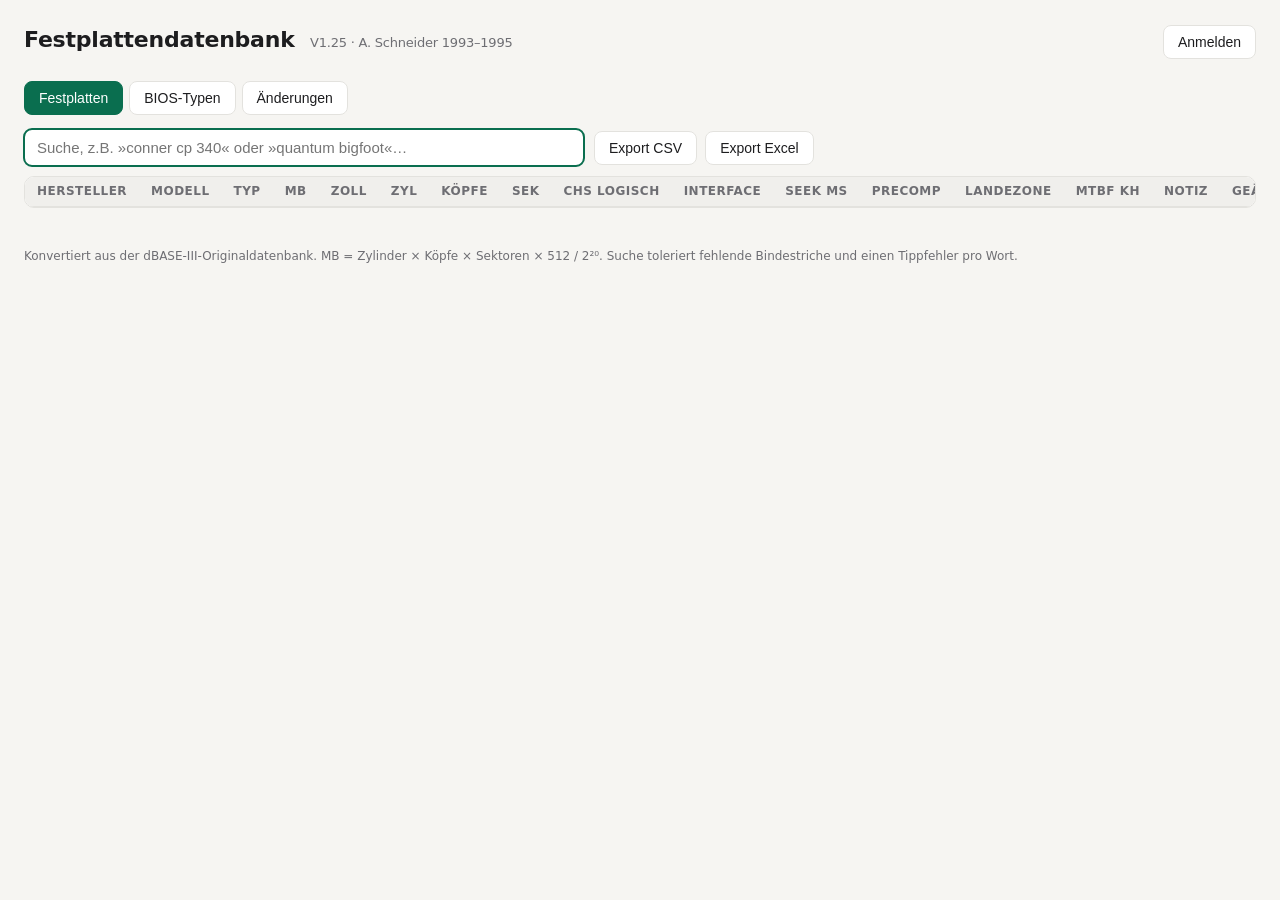
==== webapp/html/index.html @ 79a00c4e "Add editable web application for classic-computing.org/hddb/ Static UI (vanilla JS, full window widt" ====
<!doctype html>
<html lang="de">
<head>
<meta charset="utf-8">
<meta name="viewport" content="width=device-width, initial-scale=1">
<title>Festplattendatenbank</title>
<link rel="stylesheet" href="style.css">
</head>
<body>
<header>
  <h1>Festplattendatenbank <small id="subtitle">V1.25 · A. Schneider 1993–1995</small></h1>
  <div class="account" id="account"></div>
</header>
<main>
  <div class="tabs" role="tablist">
    <button id="tab-disks" role="tab" aria-selected="true">Festplatten</button>
    <button id="tab-bios" role="tab" aria-selected="false">BIOS-Typen</button>
    <button id="tab-history" role="tab" aria-selected="false">Änderungen</button>
  </div>

  <section id="pane-disks">
    <div class="controls">
      <input id="q" type="search" placeholder="Suche, z.B. »conner cp 340« oder »quantum bigfoot«…" autofocus>
      <span class="toolbar" id="toolbar">
        <button id="btn-new" hidden>Neuer Eintrag</button>
        <button id="btn-import" hidden>Import…</button>
        <button id="btn-export-csv">Export CSV</button>
        <button id="btn-export-xlsx">Export Excel</button>
      </span>
    </div>
    <div id="count"></div>
    <div class="tablewrap"><table>
      <thead><tr>
        <th>Hersteller</th><th>Modell</th><th>Typ</th>
        <th class="num">MB</th><th>Zoll</th>
        <th class="num">Zyl</th><th class="num">Köpfe</th><th class="num">Sek</th>
        <th>CHS logisch</th>
        <th>Interface</th><th class="num">Seek&nbsp;ms</th>
        <th class="num">Precomp</th><th class="num">Landezone</th>
        <th class="num">MTBF&nbsp;kh</th><th>Notiz</th><th>Geändert von</th>
      </tr></thead>
      <tbody id="rows"></tbody>
    </table></div>
    <div class="more" id="more" hidden></div>
  </section>

  <section id="pane-bios" hidden>
    <div class="controls">
      <select id="vendor"></select>
    </div>
    <div class="tablewrap narrow"><table>
      <thead><tr>
        <th>BIOS</th><th class="num">Typ</th>
        <th class="num">Zylinder</th><th class="num">Köpfe</th><th class="num">Sek/Spur</th>
        <th class="num">Precomp</th><th class="num">Landezone</th>
        <th class="num">MB</th>
      </tr></thead>
      <tbody id="biosrows"></tbody>
    </table></div>
  </section>

  <section id="pane-history" hidden>
    <div id="historylist"></div>
    <div id="historyend" class="more">Lade…</div>
  </section>
</main>
<footer>
  Konvertiert aus der dBASE-III-Originaldatenbank. MB = Zylinder × Köpfe × Sektoren × 512 / 2²⁰.
  Suche toleriert fehlende Bindestriche und einen Tippfehler pro Wort.
</footer>

<dialog id="dlg-disk">
  <form method="dialog" id="disk-form">
    <h2 id="dlg-title"></h2>
    <div class="fields" id="dlg-fields"></div>
    <div class="dlg-history" id="dlg-history"></div>
    <div class="buttons">
      <button type="button" id="btn-delete" class="danger" hidden>Löschen</button>
      <span class="spacer"></span>
      <button type="button" id="btn-cancel">Schließen</button>
      <button type="submit" id="btn-save" class="primary" hidden>Speichern</button>
    </div>
  </form>
</dialog>

<dialog id="dlg-import">
  <h2>Import</h2>
  <div id="import-summary"></div>
  <div class="tablewrap" id="import-details"></div>
  <div class="buttons">
    <span class="spacer"></span>
    <button type="button" id="btn-import-cancel">Abbrechen</button>
    <button type="button" id="btn-import-apply" class="primary">Anwenden</button>
  </div>
</dialog>

<input type="file" id="import-file" accept=".csv,.xlsx,.xls" hidden>

<script src="app.js"></script>
</body>
</html>
---- webapp/html/style.css ----
:root {
  color-scheme: light dark;
  --bg: #f6f5f2; --panel: #ffffff; --ink: #1d1d1f; --muted: #6e6e73;
  --line: #e3e2de; --accent: #0a6e4f; --accent-ink: #ffffff;
  --hit: #fff3c4; --head: #f0efec; --danger: #b3261e;
}
@media (prefers-color-scheme: dark) {
  :root {
    --bg: #1a1b1e; --panel: #232428; --ink: #e8e8ea; --muted: #9a9aa1;
    --line: #35363b; --accent: #34c48e; --accent-ink: #10241c;
    --hit: #4a4020; --head: #2a2b30; --danger: #ff6b5e;
  }
}
* { box-sizing: border-box; }
body {
  margin: 0; background: var(--bg); color: var(--ink);
  font: 14px/1.45 ui-sans-serif, system-ui, "Segoe UI", sans-serif;
}
header {
  padding: 24px 24px 0; display: flex; align-items: baseline; gap: 16px;
  flex-wrap: wrap;
}
h1 { font-size: 22px; margin: 0 0 2px; letter-spacing: -0.01em; }
h1 small { font-weight: 400; color: var(--muted); font-size: 13px; margin-left: 8px; }
.account { margin-left: auto; color: var(--muted); display: flex; gap: 10px; align-items: center; }
main { padding: 8px 24px 40px; }
.controls { display: flex; gap: 10px; flex-wrap: wrap; margin: 14px 0 6px; align-items: center; }
.toolbar { display: flex; gap: 8px; flex-wrap: wrap; }
#q {
  flex: 1 1 300px; max-width: 560px; padding: 9px 12px; font-size: 15px;
  color: var(--ink); background: var(--panel);
  border: 1px solid var(--line); border-radius: 8px;
}
#q:focus { outline: 2px solid var(--accent); outline-offset: -1px; }
select, input[type=text], input[type=number], input[type=date], textarea {
  padding: 8px 10px; font-size: 14px; color: var(--ink);
  background: var(--panel); border: 1px solid var(--line); border-radius: 8px;
}
button {
  padding: 8px 14px; font-size: 14px; border: 1px solid var(--line);
  border-radius: 8px; background: var(--panel); color: var(--ink); cursor: pointer;
}
button.primary { background: var(--accent); color: var(--accent-ink); border-color: var(--accent); }
button.danger { color: var(--danger); border-color: var(--danger); }
.tabs { display: flex; gap: 6px; margin-top: 14px; }
.tabs button[aria-selected="true"] {
  background: var(--accent); color: var(--accent-ink); border-color: var(--accent);
}
#count { color: var(--muted); font-size: 13px; margin: 6px 2px 10px; }
.tablewrap {
  overflow-x: auto; background: var(--panel);
  border: 1px solid var(--line); border-radius: 10px;
}
.tablewrap.narrow { max-width: 900px; }
table { border-collapse: collapse; width: 100%; white-space: nowrap; }
th, td { padding: 6px 12px; text-align: left; border-bottom: 1px solid var(--line); }
td.num, th.num { text-align: right; font-variant-numeric: tabular-nums; }
th {
  position: sticky; top: 0; background: var(--head); font-weight: 600;
  font-size: 12px; text-transform: uppercase; letter-spacing: 0.04em;
  color: var(--muted);
}
tr:last-child td { border-bottom: none; }
tbody tr { cursor: pointer; }
tbody tr:hover td { background: color-mix(in srgb, var(--accent) 7%, transparent); }
mark { background: var(--hit); color: inherit; border-radius: 2px; padding: 0 1px; }
.more { margin: 10px 2px; color: var(--muted); font-size: 13px; }
footer { padding: 0 24px 30px; color: var(--muted); font-size: 12px; }
[hidden] { display: none !important; }

dialog {
  border: 1px solid var(--line); border-radius: 12px; padding: 20px 22px;
  background: var(--panel); color: var(--ink);
  max-width: min(860px, 92vw); width: 860px;
}
dialog::backdrop { background: rgba(0,0,0,0.35); }
dialog h2 { margin: 0 0 14px; font-size: 18px; }
.fields {
  display: grid; grid-template-columns: repeat(auto-fill, minmax(150px, 1fr));
  gap: 10px 14px;
}
.fields label { display: flex; flex-direction: column; gap: 3px; font-size: 12px; color: var(--muted); }
.fields label.wide { grid-column: 1 / -1; }
.fields input, .fields textarea { width: 100%; }
.fields input:read-only, .fields textarea:read-only { border-color: transparent; background: transparent; padding-left: 0; }
.buttons { display: flex; gap: 8px; margin-top: 18px; align-items: center; }
.buttons .spacer { flex: 1; }

.dlg-history { margin-top: 16px; font-size: 13px; }
.dlg-history h3 { font-size: 13px; color: var(--muted); margin: 0 0 6px; text-transform: uppercase; letter-spacing: 0.04em; }
.rev { padding: 6px 0; border-top: 1px solid var(--line); }
.rev .who { color: var(--muted); }
.rev .diff { color: var(--muted); }
.rev .diff b { color: var(--ink); font-weight: 500; }

#historylist { max-width: 1000px; }
#historylist .rev { background: var(--panel); border: 1px solid var(--line); border-radius: 10px; padding: 10px 14px; margin-bottom: 8px; }
#historylist .rev .head { display: flex; gap: 10px; flex-wrap: wrap; }
#historylist .rev .name { font-weight: 600; }
.action-create { color: var(--accent); }
.action-delete { color: var(--danger); }

#import-summary { margin-bottom: 10px; }
#import-details { max-height: 50vh; overflow-y: auto; }
.status-new { color: var(--accent); }
.status-conflict { color: var(--danger); }
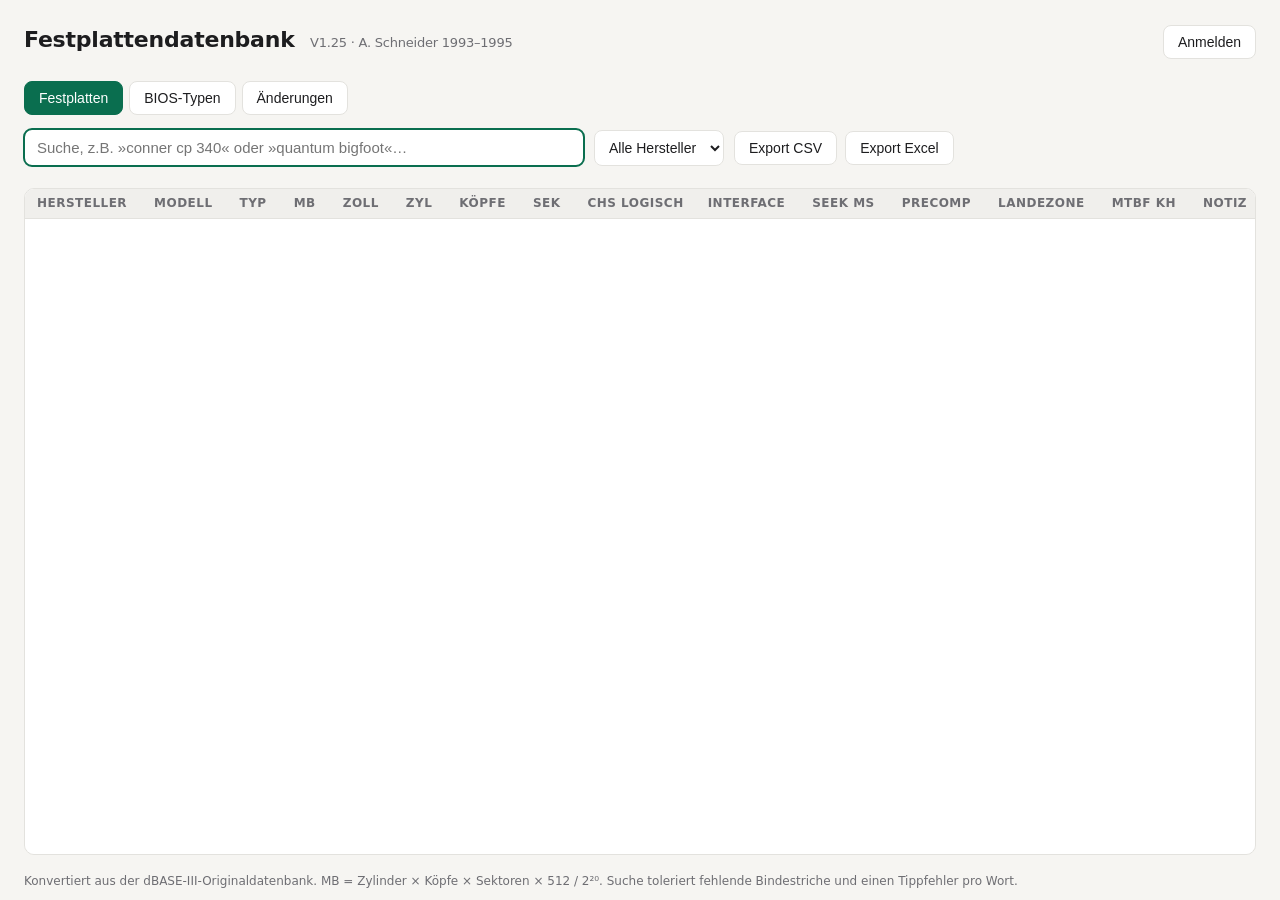
==== commit 37a63273: "UI: separate table scrolling, producer select, filter, column sorting The table body scrolls inside " ====
--- a/webapp/html/index.html
+++ b/webapp/html/index.html
@@ -21,6 +21,7 @@
   <section id="pane-disks">
     <div class="controls">
       <input id="q" type="search" placeholder="Suche, z.B. »conner cp 340« oder »quantum bigfoot«…" autofocus>
+      <select id="fherst"><option value="">Alle Hersteller</option></select>
       <span class="toolbar" id="toolbar">
         <button id="btn-new" hidden>Neuer Eintrag</button>
         <button id="btn-import" hidden>Import…</button>
@@ -31,13 +32,22 @@
     <div id="count"></div>
     <div class="tablewrap"><table>
       <thead><tr>
-        <th>Hersteller</th><th>Modell</th><th>Typ</th>
-        <th class="num">MB</th><th>Zoll</th>
-        <th class="num">Zyl</th><th class="num">Köpfe</th><th class="num">Sek</th>
+        <th data-col="produzent">Hersteller<span class="sortmark"></span></th>
+        <th data-col="modell">Modell<span class="sortmark"></span></th>
+        <th data-col="typ">Typ<span class="sortmark"></span></th>
+        <th class="num" data-col="mb">MB<span class="sortmark"></span></th>
+        <th data-col="inch">Zoll<span class="sortmark"></span></th>
+        <th class="num" data-col="cyl">Zyl<span class="sortmark"></span></th>
+        <th class="num" data-col="hds">Köpfe<span class="sortmark"></span></th>
+        <th class="num" data-col="sec">Sek<span class="sortmark"></span></th>
         <th>CHS logisch</th>
-        <th>Interface</th><th class="num">Seek&nbsp;ms</th>
-        <th class="num">Precomp</th><th class="num">Landezone</th>
-        <th class="num">MTBF&nbsp;kh</th><th>Notiz</th><th>Geändert von</th>
+        <th data-col="controller">Interface<span class="sortmark"></span></th>
+        <th class="num" data-col="seek">Seek&nbsp;ms<span class="sortmark"></span></th>
+        <th class="num" data-col="pre">Precomp<span class="sortmark"></span></th>
+        <th class="num" data-col="lnd">Landezone<span class="sortmark"></span></th>
+        <th class="num" data-col="mtbf">MTBF&nbsp;kh<span class="sortmark"></span></th>
+        <th data-col="notiz">Notiz<span class="sortmark"></span></th>
+        <th data-col="updated_by_name">Geändert von<span class="sortmark"></span></th>
       </tr></thead>
       <tbody id="rows"></tbody>
     </table></div>
--- a/webapp/html/style.css
+++ b/webapp/html/style.css
@@ -12,9 +12,11 @@
   }
 }
 * { box-sizing: border-box; }
+html, body { height: 100%; }
 body {
   margin: 0; background: var(--bg); color: var(--ink);
   font: 14px/1.45 ui-sans-serif, system-ui, "Segoe UI", sans-serif;
+  display: flex; flex-direction: column;
 }
 header {
   padding: 24px 24px 0; display: flex; align-items: baseline; gap: 16px;
@@ -23,7 +25,14 @@
 h1 { font-size: 22px; margin: 0 0 2px; letter-spacing: -0.01em; }
 h1 small { font-weight: 400; color: var(--muted); font-size: 13px; margin-left: 8px; }
 .account { margin-left: auto; color: var(--muted); display: flex; gap: 10px; align-items: center; }
-main { padding: 8px 24px 40px; }
+main {
+  padding: 8px 24px 12px; flex: 1 1 auto; min-height: 0;
+  display: flex; flex-direction: column;
+}
+main > section {
+  flex: 1 1 auto; min-height: 0; display: flex; flex-direction: column;
+}
+#pane-history { overflow-y: auto; }
 .controls { display: flex; gap: 10px; flex-wrap: wrap; margin: 14px 0 6px; align-items: center; }
 .toolbar { display: flex; gap: 8px; flex-wrap: wrap; }
 #q {
@@ -48,7 +57,7 @@
 }
 #count { color: var(--muted); font-size: 13px; margin: 6px 2px 10px; }
 .tablewrap {
-  overflow-x: auto; background: var(--panel);
+  overflow: auto; flex: 1 1 auto; min-height: 0; background: var(--panel);
   border: 1px solid var(--line); border-radius: 10px;
 }
 .tablewrap.narrow { max-width: 900px; }
@@ -65,7 +74,10 @@
 tbody tr:hover td { background: color-mix(in srgb, var(--accent) 7%, transparent); }
 mark { background: var(--hit); color: inherit; border-radius: 2px; padding: 0 1px; }
 .more { margin: 10px 2px; color: var(--muted); font-size: 13px; }
-footer { padding: 0 24px 30px; color: var(--muted); font-size: 12px; }
+footer { flex: none; padding: 6px 24px 10px; color: var(--muted); font-size: 12px; }
+th[data-col] { cursor: pointer; user-select: none; }
+.sortmark { color: var(--accent); font-size: 11px; margin-left: 3px; }
+#count a { color: var(--accent); cursor: pointer; margin-left: 10px; }
 [hidden] { display: none !important; }
 
 dialog {
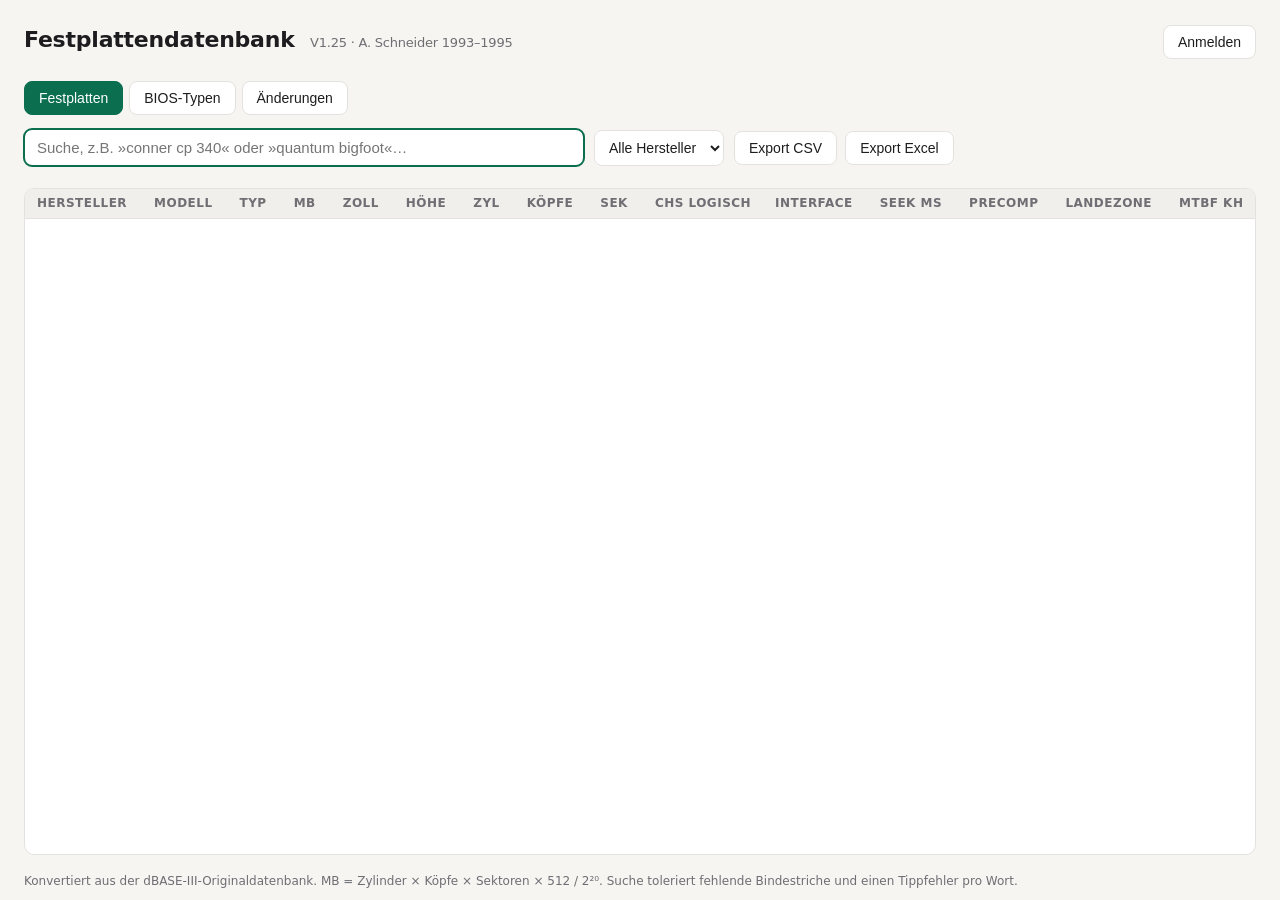
==== commit 9e37cf07: "Store the drive height in millimeters New hoehe column (REAL, mm); the dBASE inch field's combined c" ====
--- a/webapp/html/index.html
+++ b/webapp/html/index.html
@@ -37,6 +37,7 @@
         <th data-col="typ">Typ<span class="sortmark"></span></th>
         <th class="num" data-col="mb">MB<span class="sortmark"></span></th>
         <th data-col="inch">Zoll<span class="sortmark"></span></th>
+        <th data-col="hoehe">Höhe<span class="sortmark"></span></th>
         <th class="num" data-col="cyl">Zyl<span class="sortmark"></span></th>
         <th class="num" data-col="hds">Köpfe<span class="sortmark"></span></th>
         <th class="num" data-col="sec">Sek<span class="sortmark"></span></th>
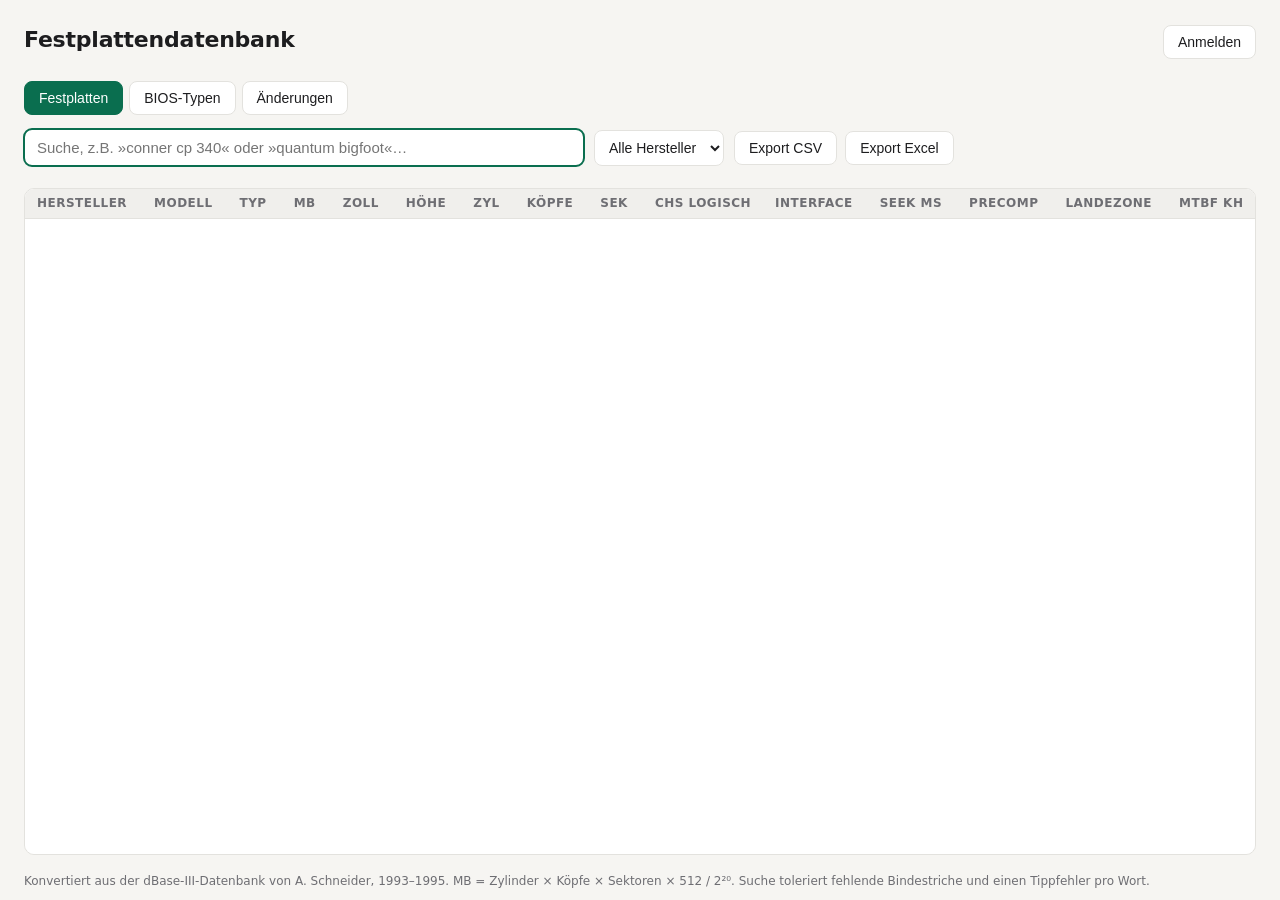
==== commit 264620be: "Move the database attribution from the header into the footer Co-Authored-By: Claude Fable 5 <norepl" ====
--- a/webapp/html/index.html
+++ b/webapp/html/index.html
@@ -8,7 +8,7 @@
 </head>
 <body>
 <header>
-  <h1>Festplattendatenbank <small id="subtitle">V1.25 · A. Schneider 1993–1995</small></h1>
+  <h1>Festplattendatenbank</h1>
   <div class="account" id="account"></div>
 </header>
 <main>
@@ -76,7 +76,8 @@
   </section>
 </main>
 <footer>
-  Konvertiert aus der dBASE-III-Originaldatenbank. MB = Zylinder × Köpfe × Sektoren × 512 / 2²⁰.
+  Konvertiert aus der dBase-III-Datenbank von A. Schneider, 1993–1995.
+  MB = Zylinder × Köpfe × Sektoren × 512 / 2²⁰.
   Suche toleriert fehlende Bindestriche und einen Tippfehler pro Wort.
 </footer>
 
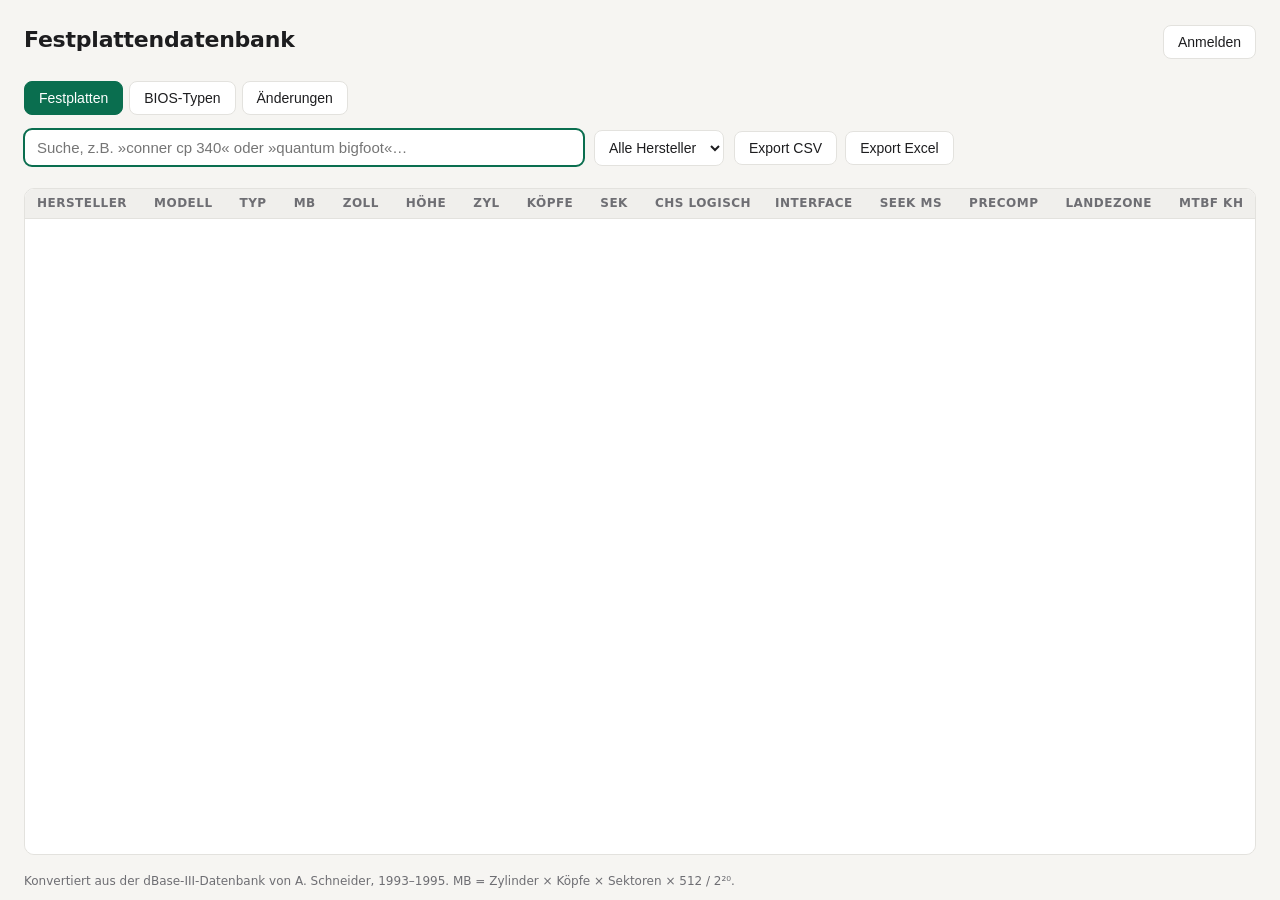
==== commit a2fbd3f9: "Drop the search-tolerance note from the footer Co-Authored-By: Claude Fable 5 <noreply@anthropic.com" ====
--- a/webapp/html/index.html
+++ b/webapp/html/index.html
@@ -78,7 +78,6 @@
 <footer>
   Konvertiert aus der dBase-III-Datenbank von A. Schneider, 1993–1995.
   MB = Zylinder × Köpfe × Sektoren × 512 / 2²⁰.
-  Suche toleriert fehlende Bindestriche und einen Tippfehler pro Wort.
 </footer>
 
 <dialog id="dlg-disk">
